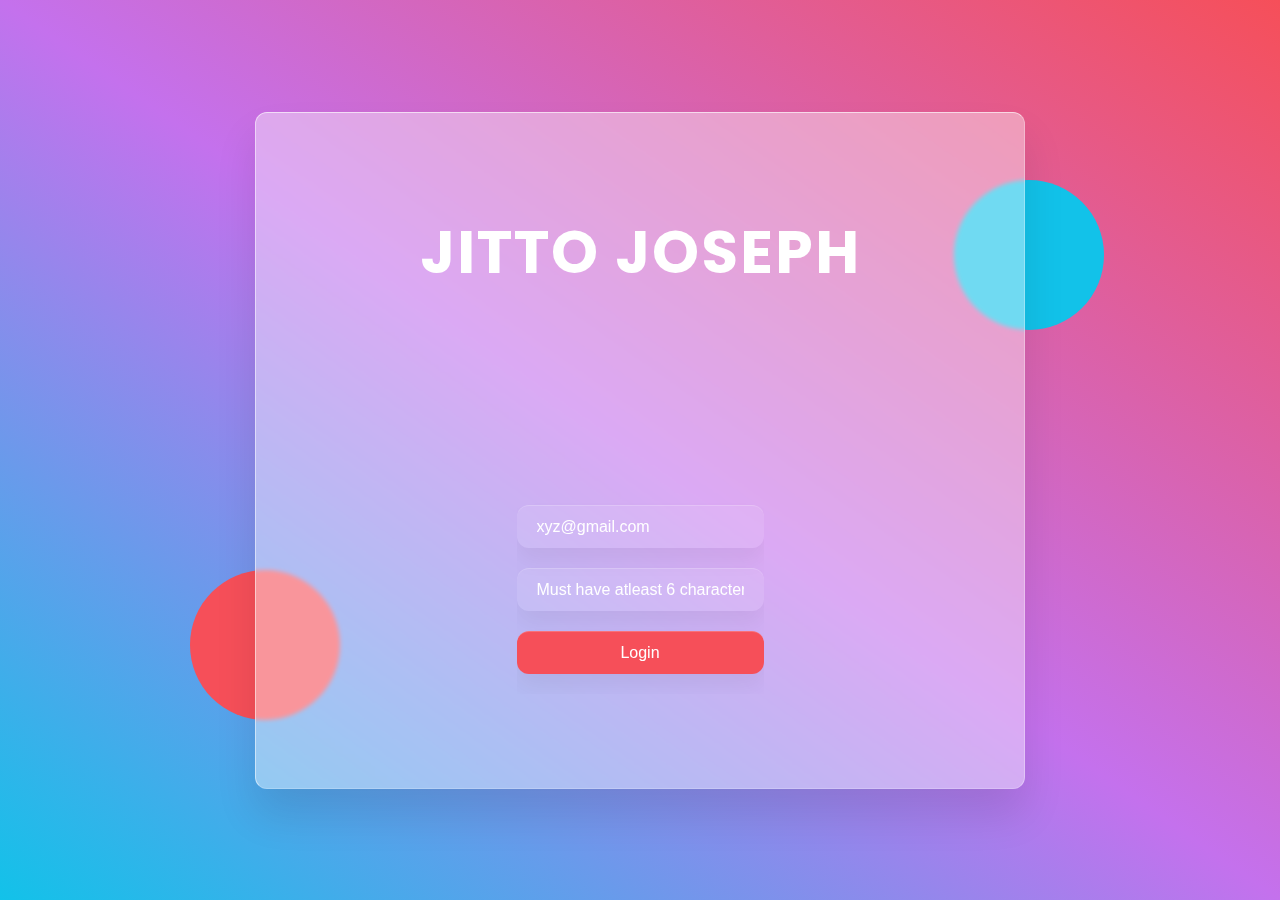
==== index.html @ 2bd5da07 "Update index.html" ====
<html>
	<head>
		<title>Landing page</title>
		<link rel="stylesheet" href="style1.css">
	</head>
	<body>
		<div class="background"></div>
		<main>
			<div class="circle circle1"></div>
			<div class="circle circle2"></div>
			<div class="glass">
				<h1>JITTO JOSEPH</h1>
				<form> 
				<input type="text" placeholder="xyz@gmail.com" />
				<input type="password" placeholder="Must have atleast 6 characters" />
				<button type="submit">Login</button>
				</div>
				</form>
			</div>
		</main>
	</body>
</html>
---- style1.css ----
@import url('https://fonts.googleapis.com/css2?family=Montserrat:wght@300&family=Poppins:wght@800&display=swap');

* {
	margin: 0;
	padding: 0;
	overflow: hidden;
}

.background {
	position: absolute;
	height: 100%;
	width: 100%;
	background: linear-gradient(to right top, #12c2e9, #c471ed, #f64f59);
	z-index: 2;
}

main {
	display: grid;
    place-items: center;
    height: 100%;
}

.glass {
	height: 75%;
	width: 60%;
	z-index: 4;
	background: rgba(255, 255, 255, 0.4);
	border-top: 1px solid rgba(255, 255, 255, 0.6);
	border-left: 1px solid rgba(255, 255, 255, 0.5);
	border-right: 1px solid rgba(255, 255, 255, 0.3);
	border-bottom: 1px solid rgba(255, 255, 255, 0.2);
	border-radius: 12px;
	box-shadow: 0 26px 42px rgba(0, 0, 0, 0.1);
	font-family: 'Montserrat', sans-serif;
	backdrop-filter: blur(2px);
	display: grid;
	place-items: center;
	color: white;
	font-size: 70px;
	
	
}

.circle {
	z-index: 3;
	position: absolute;
	height: 150px;
	width: 150px;
	background: black;
	border-radius: 50%;
	
}

.circle1 {
	background: #12c2e9;
	right: 176px;
	top: 180px;
	animation: circle1 10s ease-in-out alternate infinite;
}

@keyframes circle1 {
  100% {
    top: 60px;
  }
}

.circle2 {
	background: #f64f59;
	bottom: 180px;
	left: 190px;
	animation: circle2 10s ease-in-out alternate infinite;
}

@keyframes circle2 {
  100% {
    bottom: 60px;
  }
}

h1 {
	font-family: 'Poppins', sans-serif;
	font-size: 60px;
	color: white;
	letter-spacing: 2px;
	margin-top: 0;
}

input, button {
  font-size: 16px;
  display: block;
  box-sizing: border-box;
  width: 100%;
  margin: 20px auto;
  padding: 12px 20px;
  border: none;
  background: rgba(255, 255, 255, 0.1);
  border-radius: 12px;
  border-top: 1px solid rgba(255, 255, 255, 0.2);
  box-shadow: 0 13px 21px rgba(0, 0, 0, 0.05);
}

input:focus {
  outline: none;
}

input::placeholder {
  color: white;
}

button {
  cursor: pointer;
  background: #f64f59;
  color: white;
  transition: 0.5s;
}

button:hover {
  background: #12c2e9;
}

a {
  color: white;
  text-decoration: none;
  font-size: 16px;
}
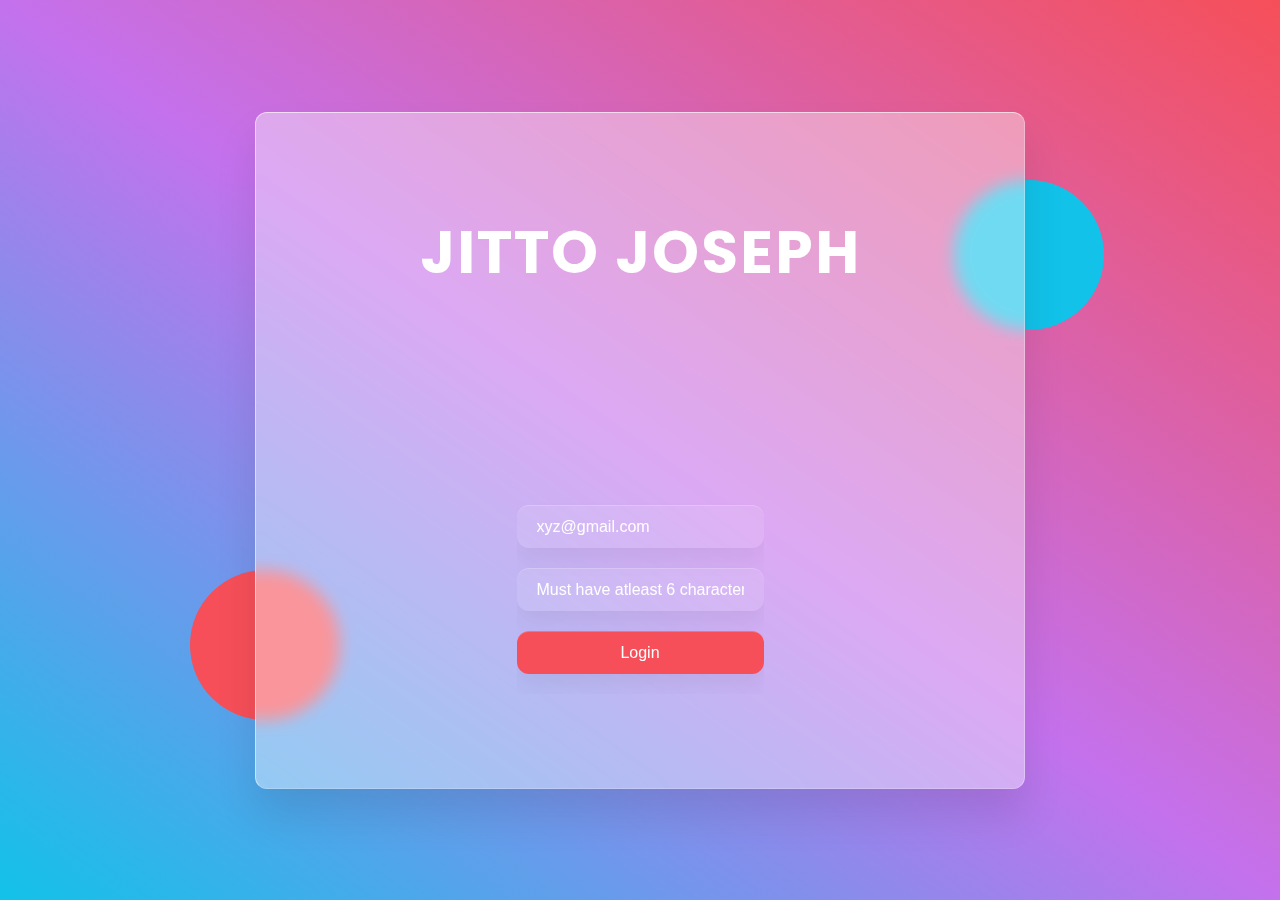
==== commit d2ec92f3: "Update index.html" ====
--- a/index.html
+++ b/index.html
@@ -1,7 +1,7 @@
 <html>
 	<head>
 		<title>Landing page</title>
-		<link rel="stylesheet" href="style1.css">
+		<link rel="stylesheet" href="style.css">
 	</head>
 	<body>
 		<div class="background"></div>
--- a/style.css
+++ b/style.css
@@ -0,0 +1,125 @@
+@import url('https://fonts.googleapis.com/css2?family=Montserrat:wght@300&family=Poppins:wght@800&display=swap');
+
+* {
+	margin: 0;
+	padding: 0;
+	overflow: hidden;
+}
+
+.background {
+	position: absolute;
+	height: 100%;
+	width: 100%;
+	background: linear-gradient(to right top, #12c2e9, #c471ed, #f64f59);
+	z-index: 2;
+}
+
+main {
+	display: grid;
+    place-items: center;
+    height: 100%;
+}
+
+.glass {
+	height: 75%;
+	width: 60%;
+	z-index: 4;
+	background: rgba(255, 255, 255, 0.4);
+	border-top: 1px solid rgba(255, 255, 255, 0.6);
+	border-left: 1px solid rgba(255, 255, 255, 0.5);
+	border-right: 1px solid rgba(255, 255, 255, 0.3);
+	border-bottom: 1px solid rgba(255, 255, 255, 0.2);
+	border-radius: 12px;
+	box-shadow: 0 26px 42px rgba(0, 0, 0, 0.1);
+	font-family: 'Montserrat', sans-serif;
+	backdrop-filter: blur(8px);
+	display: grid;
+	place-items: center;
+	color: white;
+	font-size: 70px;
+	
+	
+}
+
+.circle {
+	z-index: 3;
+	position: absolute;
+	height: 150px;
+	width: 150px;
+	background: black;
+	border-radius: 50%;
+	
+}
+
+.circle1 {
+	background: #12c2e9;
+	right: 176px;
+	top: 180px;
+	animation: circle1 10s ease-in-out alternate infinite;
+}
+
+@keyframes circle1 {
+  100% {
+    top: 60px;
+  }
+}
+
+.circle2 {
+	background: #f64f59;
+	bottom: 180px;
+	left: 190px;
+	animation: circle2 10s ease-in-out alternate infinite;
+}
+
+@keyframes circle2 {
+  100% {
+    bottom: 60px;
+  }
+}
+
+h1 {
+	font-family: 'Poppins', sans-serif;
+	font-size: 60px;
+	color: white;
+	letter-spacing: 2px;
+	margin-top: 0;
+}
+
+input, button {
+  font-size: 16px;
+  display: block;
+  box-sizing: border-box;
+  width: 100%;
+  margin: 20px auto;
+  padding: 12px 20px;
+  border: none;
+  background: rgba(255, 255, 255, 0.1);
+  border-radius: 12px;
+  border-top: 1px solid rgba(255, 255, 255, 0.2);
+  box-shadow: 0 13px 21px rgba(0, 0, 0, 0.05);
+}
+
+input:focus {
+  outline: none;
+}
+
+input::placeholder {
+  color: white;
+}
+
+button {
+  cursor: pointer;
+  background: #f64f59;
+  color: white;
+  transition: 0.5s;
+}
+
+button:hover {
+  background: #12c2e9;
+}
+
+a {
+  color: white;
+  text-decoration: none;
+  font-size: 16px;
+}
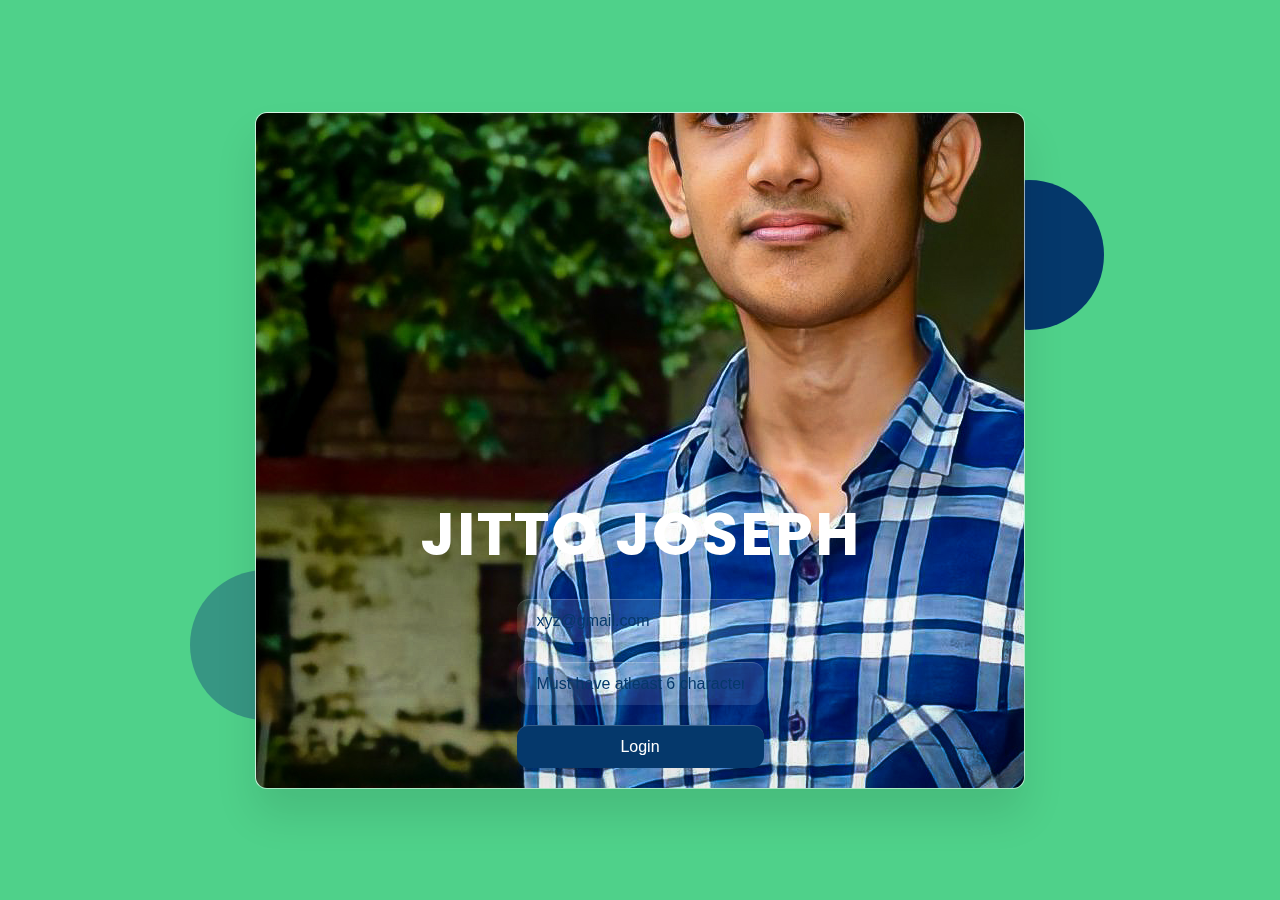
==== commit b95dfeab: "Update index.html" ====
--- a/index.html
+++ b/index.html
@@ -9,6 +9,7 @@
 			<div class="circle circle1"></div>
 			<div class="circle circle2"></div>
 			<div class="glass">
+				<img src="jittoJoseph.jpg">
 				<h1>JITTO JOSEPH</h1>
 				<form> 
 				<input type="text" placeholder="xyz@gmail.com" />
--- a/style.css
+++ b/style.css
@@ -4,20 +4,24 @@
 	margin: 0;
 	padding: 0;
 	overflow: hidden;
+
 }
 
 .background {
 	position: absolute;
 	height: 100%;
 	width: 100%;
-	background: linear-gradient(to right top, #12c2e9, #c471ed, #f64f59);
+	background-color: #4fd18a;
 	z-index: 2;
 }
-
+/*linear-gradient(to right top, #12c2e9, #c471ed, #f64f59);
+#12c2e9
+#f64f59
+*/
 main {
-	display: grid;
-    place-items: center;
-    height: 100%;
+   	display: grid;
+   	place-items: center;
+    	height: 100%;
 }
 
 .glass {
@@ -32,7 +36,7 @@
 	border-radius: 12px;
 	box-shadow: 0 26px 42px rgba(0, 0, 0, 0.1);
 	font-family: 'Montserrat', sans-serif;
-	backdrop-filter: blur(8px);
+	backdrop-filter: blur(5px);
 	display: grid;
 	place-items: center;
 	color: white;
@@ -46,13 +50,13 @@
 	position: absolute;
 	height: 150px;
 	width: 150px;
-	background: black;
+	background: white;
 	border-radius: 50%;
 	
 }
 
 .circle1 {
-	background: #12c2e9;
+	background: #05386B;
 	right: 176px;
 	top: 180px;
 	animation: circle1 10s ease-in-out alternate infinite;
@@ -65,7 +69,7 @@
 }
 
 .circle2 {
-	background: #f64f59;
+	background: #379683;
 	bottom: 180px;
 	left: 190px;
 	animation: circle2 10s ease-in-out alternate infinite;
@@ -80,9 +84,9 @@
 h1 {
 	font-family: 'Poppins', sans-serif;
 	font-size: 60px;
-	color: white;
 	letter-spacing: 2px;
 	margin-top: 0;
+	color: white;
 }
 
 input, button {
@@ -104,22 +108,21 @@
 }
 
 input::placeholder {
-  color: white;
+  color: #05386B;
 }
 
 button {
   cursor: pointer;
-  background: #f64f59;
+  background: #05386B;
+  transition: 0.5s;
   color: white;
-  transition: 0.5s;
 }
 
 button:hover {
-  background: #12c2e9;
+  background: #379683;
 }
 
 a {
-  color: white;
   text-decoration: none;
   font-size: 16px;
 }
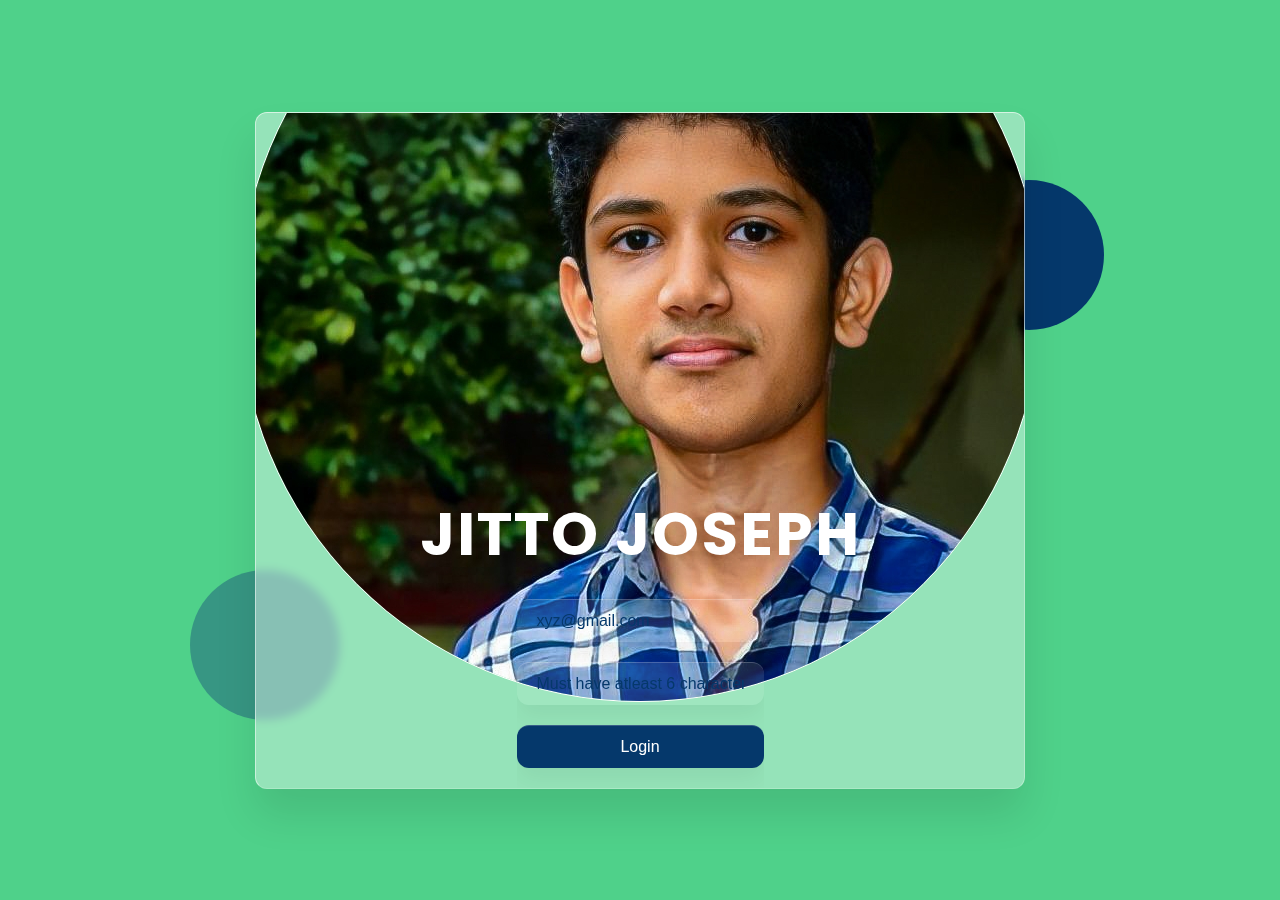
==== commit 383e1dee: "Update index.html" ====
--- a/index.html
+++ b/index.html
@@ -9,7 +9,7 @@
 			<div class="circle circle1"></div>
 			<div class="circle circle2"></div>
 			<div class="glass">
-				<img src="jittoJoseph.jpg">
+				<img src="JittoJoseph.jpg">
 				<h1>JITTO JOSEPH</h1>
 				<form> 
 				<input type="text" placeholder="xyz@gmail.com" />
--- a/style.css
+++ b/style.css
@@ -22,6 +22,10 @@
    	display: grid;
    	place-items: center;
     	height: 100%;
+}
+img {
+	border: 1px solid white;
+	border-radius: 50%;
 }
 
 .glass {
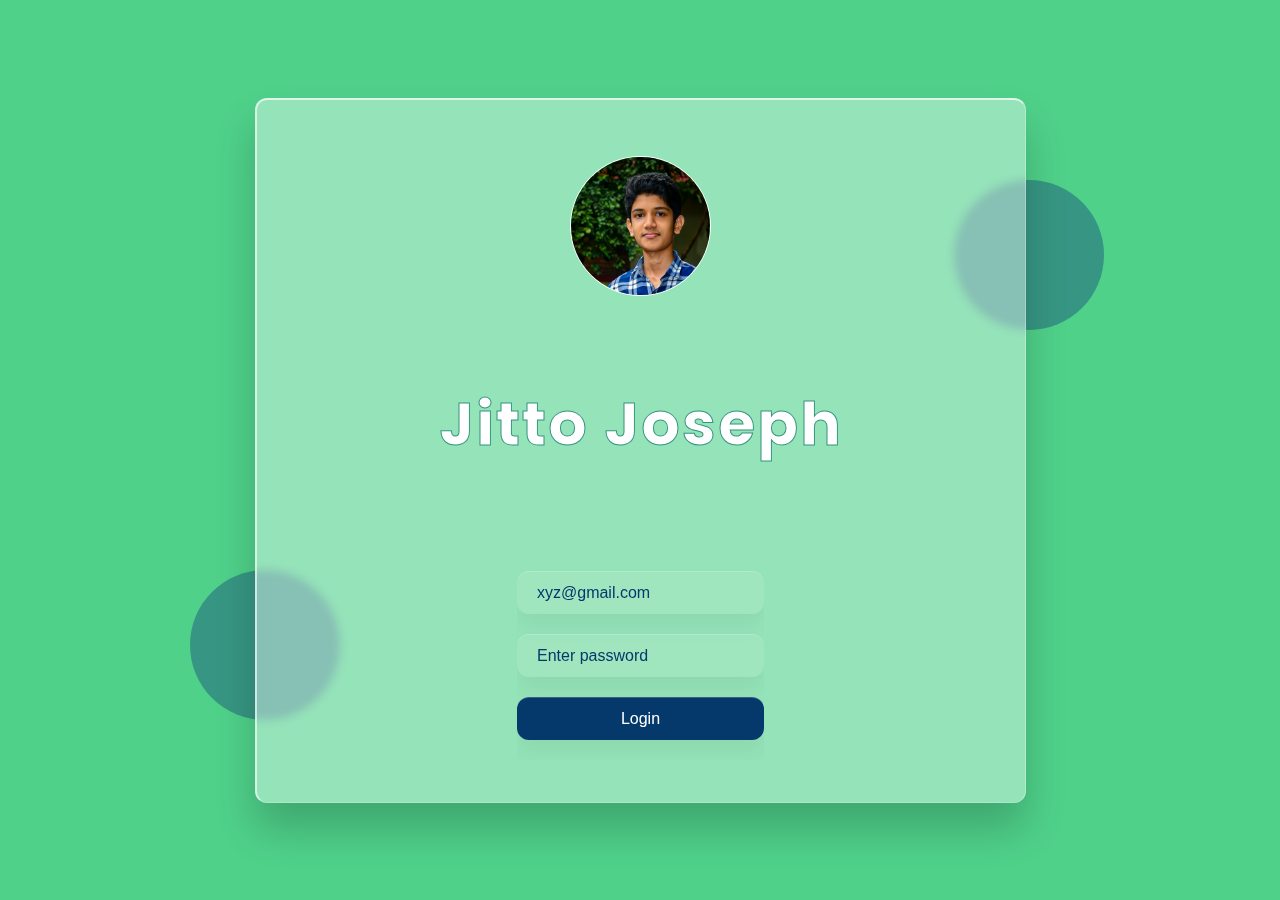
==== commit 6a534028: "Update index.html" ====
--- a/index.html
+++ b/index.html
@@ -10,10 +10,10 @@
 			<div class="circle circle2"></div>
 			<div class="glass">
 				<img src="JittoJoseph.jpg">
-				<h1>JITTO JOSEPH</h1>
+				<h1>Jitto Joseph</h1>
 				<form> 
 				<input type="text" placeholder="xyz@gmail.com" />
-				<input type="password" placeholder="Must have atleast 6 characters" />
+				<input type="password" placeholder="Enter password" />
 				<button type="submit">Login</button>
 				</div>
 				</form>
--- a/style.css
+++ b/style.css
@@ -21,24 +21,26 @@
 main {
    	display: grid;
    	place-items: center;
-    	height: 100%;
+    	min-height: 100%;
 }
 img {
 	border: 1px solid white;
 	border-radius: 50%;
+	max-width: 18%;
+	margin-top: 2%;
 }
 
 .glass {
-	height: 75%;
+	height: 78%;
 	width: 60%;
 	z-index: 4;
 	background: rgba(255, 255, 255, 0.4);
-	border-top: 1px solid rgba(255, 255, 255, 0.6);
-	border-left: 1px solid rgba(255, 255, 255, 0.5);
+	border-top: 2px solid rgba(255, 255, 255, 0.7);
+	border-left: 2px solid rgba(255, 255, 255, 0.6);
 	border-right: 1px solid rgba(255, 255, 255, 0.3);
 	border-bottom: 1px solid rgba(255, 255, 255, 0.2);
 	border-radius: 12px;
-	box-shadow: 0 26px 42px rgba(0, 0, 0, 0.1);
+	box-shadow: 0 26px 42px rgba(0, 0, 0, 0.2);
 	font-family: 'Montserrat', sans-serif;
 	backdrop-filter: blur(5px);
 	display: grid;
@@ -60,7 +62,7 @@
 }
 
 .circle1 {
-	background: #05386B;
+	background: #379683;
 	right: 176px;
 	top: 180px;
 	animation: circle1 10s ease-in-out alternate infinite;
@@ -91,6 +93,7 @@
 	letter-spacing: 2px;
 	margin-top: 0;
 	color: white;
+	-webkit-text-stroke: 1px #379683;
 }
 
 input, button {
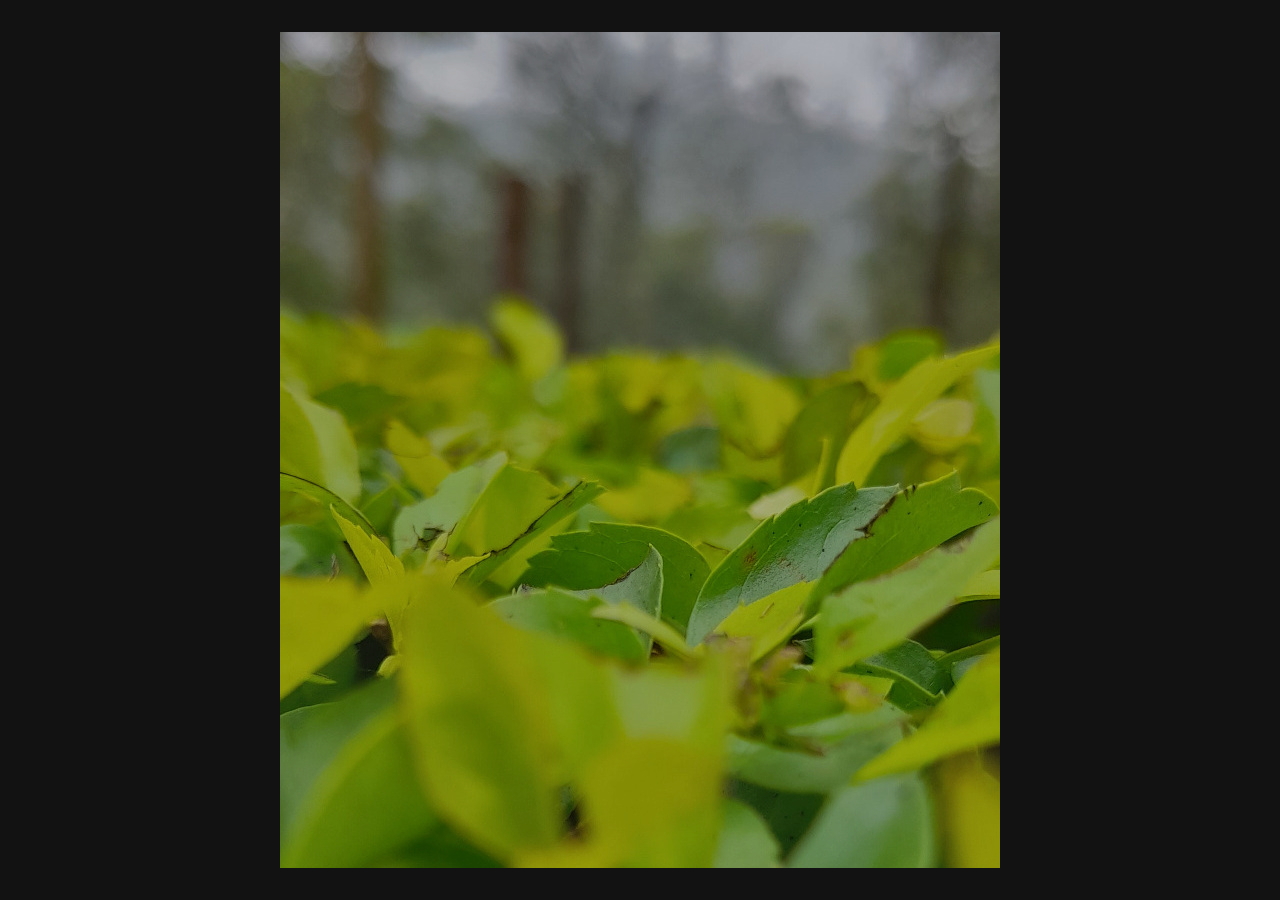
==== commit 421eb38b: "Add files via upload" ====
--- a/index.html
+++ b/index.html
@@ -1,23 +1,30 @@
+<!DOCTYPE html>
 <html>
-	<head>
-		<title>Landing page</title>
-		<link rel="stylesheet" href="style.css">
-	</head>
-	<body>
-		<div class="background"></div>
-		<main>
-			<div class="circle circle1"></div>
-			<div class="circle circle2"></div>
-			<div class="glass">
-				<img src="JittoJoseph.jpg">
-				<h1>Jitto Joseph</h1>
-				<form> 
-				<input type="text" placeholder="xyz@gmail.com" />
-				<input type="password" placeholder="Enter password" />
-				<button type="submit">Login</button>
-				</div>
-				</form>
-			</div>
-		</main>
-	</body>
+<head>
+	<meta name="viewport" content="width=device-width, initial-scale=1">
+	<title>Image Gallery</title>
+	<link rel="stylesheet" type="text/css" href="style.css">
+	<link rel="stylesheet" href="https://fonts.googleapis.com/css?family=Rubik">
+</head>
+<body>
+	<div class="container">
+		
+		<div class="gallery">
+			<div id="countdown"></div>
+            <img src="images/edited.jpeg" alt="Image 1" id="mainimage">
+			<img src="images/5.jpg" alt="Image 1">
+			<img src="images/2.jpg" alt="Imag">
+            <img src="images/4.jpg" alt="Image 1">
+			<img src="images/5.jpg" alt="Image 2">
+			<img src="images/6.jpg" alt="Image 3">
+            <img src="images/7.jpg" alt="Image 1">
+			<img src="images/8.jpg" alt="Image 2">
+			<img src="images/9.jpg" alt="Image 3">
+            <img src="images/10.jpg" alt="Image 3">
+            <img src="images/11.jpg" alt="Image 3">
+		</div>
+	</div>
+
+	<script src="script.js"></script>
+</body>
 </html>
--- a/style.css
+++ b/style.css
@@ -1,135 +1,46 @@
-@import url('https://fonts.googleapis.com/css2?family=Montserrat:wght@300&family=Poppins:wght@800&display=swap');
-
-* {
+html, body {
+	height: 100%;
 	margin: 0;
-	padding: 0;
-	overflow: hidden;
-
+	background-color: #121212;
+	color: #ffffff;
+	font-family: Arial, sans-serif;
 }
 
-.background {
-	position: absolute;
+.container {
+	display: flex;
+	flex-direction: column;
+	justify-content: center;
+	align-items: center;
 	height: 100%;
-	width: 100%;
-	background-color: #4fd18a;
-	z-index: 2;
-}
-/*linear-gradient(to right top, #12c2e9, #c471ed, #f64f59);
-#12c2e9
-#f64f59
-*/
-main {
-   	display: grid;
-   	place-items: center;
-    	min-height: 100%;
-}
-img {
-	border: 1px solid white;
-	border-radius: 50%;
-	max-width: 18%;
-	margin-top: 2%;
+	padding: 1rem;
+	box-sizing: border-box;
 }
 
-.glass {
-	height: 78%;
-	width: 60%;
-	z-index: 4;
-	background: rgba(255, 255, 255, 0.4);
-	border-top: 2px solid rgba(255, 255, 255, 0.7);
-	border-left: 2px solid rgba(255, 255, 255, 0.6);
-	border-right: 1px solid rgba(255, 255, 255, 0.3);
-	border-bottom: 1px solid rgba(255, 255, 255, 0.2);
-	border-radius: 12px;
-	box-shadow: 0 26px 42px rgba(0, 0, 0, 0.2);
-	font-family: 'Montserrat', sans-serif;
-	backdrop-filter: blur(5px);
-	display: grid;
-	place-items: center;
-	color: white;
-	font-size: 70px;
-	
-	
+.gallery {
+	display: flex;
+	flex-direction: column;
+	align-items: center;
+	position: relative;
+	overflow-y: auto; /* make the container scrollable vertically */
+	max-height: calc(100% - 2rem); /* set the max height to the viewport height minus some padding */
 }
 
-.circle {
-	z-index: 3;
-	position: absolute;
-	height: 150px;
-	width: 150px;
-	background: white;
-	border-radius: 50%;
-	
+.gallery img {
+	max-width: 100%;
+	height: auto;
+	margin-bottom: 1rem;
 }
 
-.circle1 {
-	background: #379683;
-	right: 176px;
-	top: 180px;
-	animation: circle1 10s ease-in-out alternate infinite;
+#countdown {
+	font-family: Rubik;
+	font-size: 3rem;
+	text-align: center;
+	position: absolute;
+	width: 100%;
+	top: 30%;
+	z-index: 3;
 }
 
-@keyframes circle1 {
-  100% {
-    top: 60px;
-  }
-}
-
-.circle2 {
-	background: #379683;
-	bottom: 180px;
-	left: 190px;
-	animation: circle2 10s ease-in-out alternate infinite;
-}
-
-@keyframes circle2 {
-  100% {
-    bottom: 60px;
-  }
-}
-
-h1 {
-	font-family: 'Poppins', sans-serif;
-	font-size: 60px;
-	letter-spacing: 2px;
-	margin-top: 0;
-	color: white;
-	-webkit-text-stroke: 1px #379683;
-}
-
-input, button {
-  font-size: 16px;
-  display: block;
-  box-sizing: border-box;
-  width: 100%;
-  margin: 20px auto;
-  padding: 12px 20px;
-  border: none;
-  background: rgba(255, 255, 255, 0.1);
-  border-radius: 12px;
-  border-top: 1px solid rgba(255, 255, 255, 0.2);
-  box-shadow: 0 13px 21px rgba(0, 0, 0, 0.05);
-}
-
-input:focus {
-  outline: none;
-}
-
-input::placeholder {
-  color: #05386B;
-}
-
-button {
-  cursor: pointer;
-  background: #05386B;
-  transition: 0.5s;
-  color: white;
-}
-
-button:hover {
-  background: #379683;
-}
-
-a {
-  text-decoration: none;
-  font-size: 16px;
-}
+#mainimage {
+	filter: brightness(75%)
+}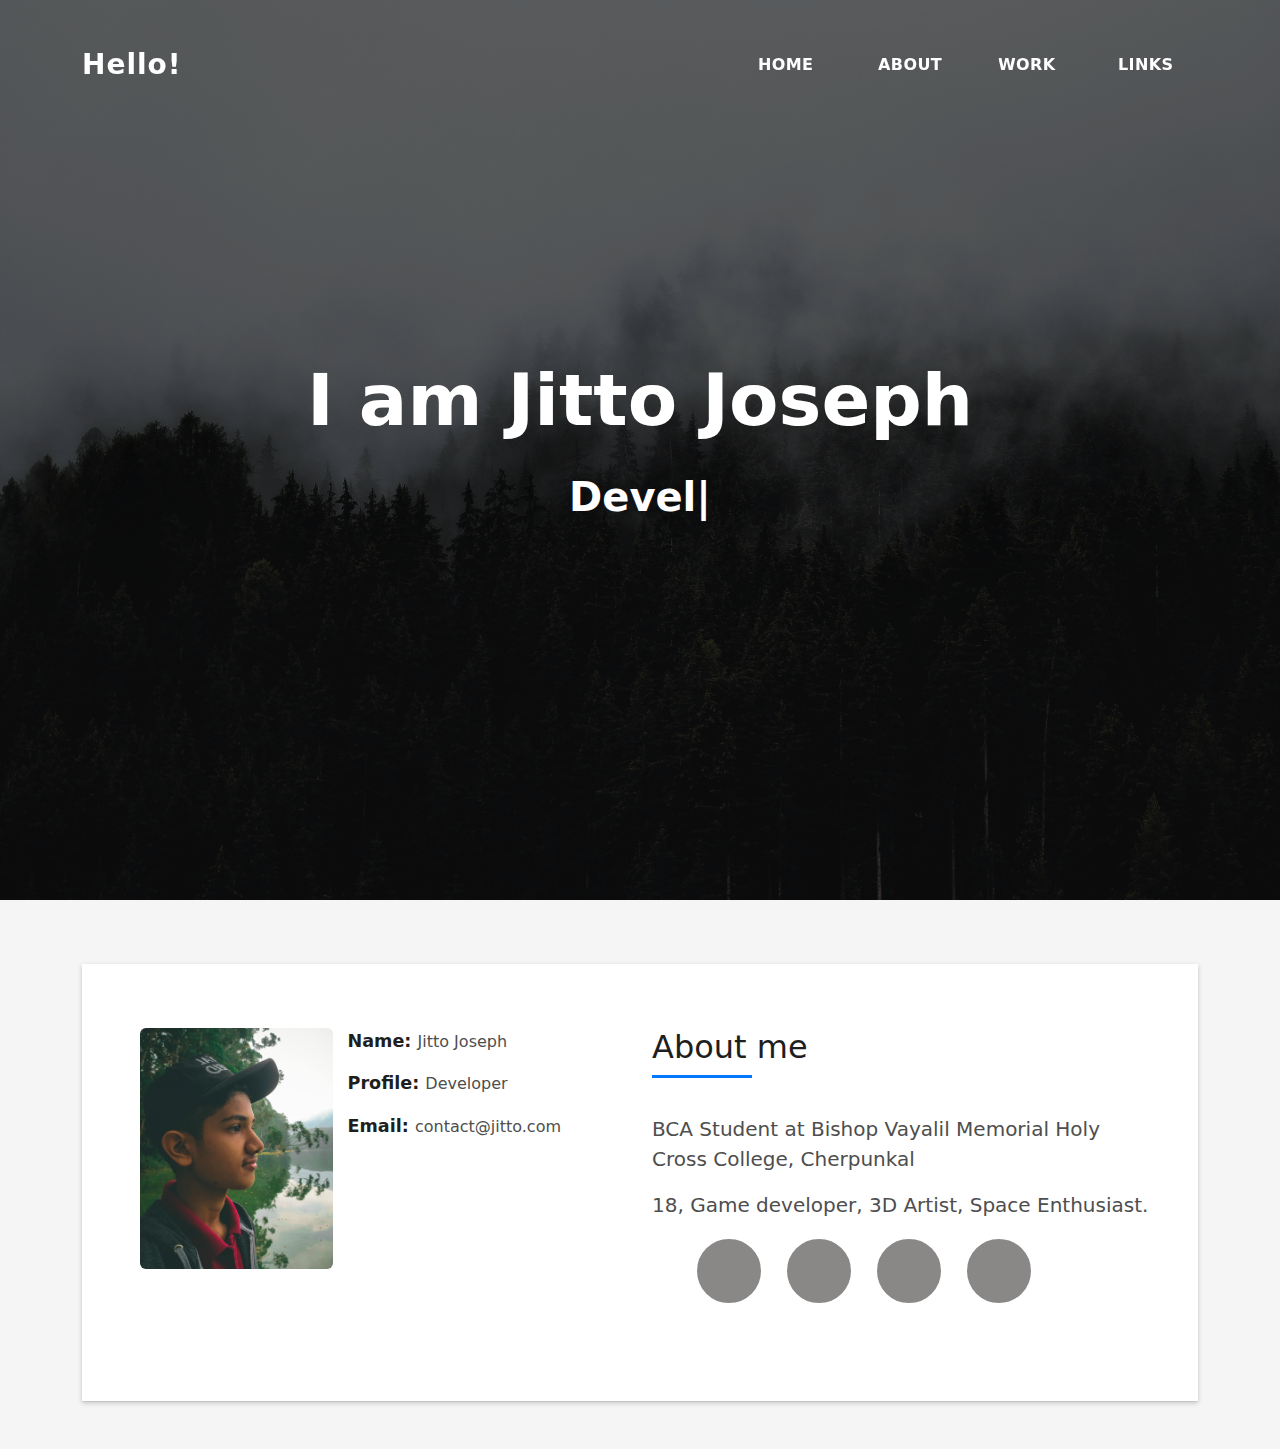
==== commit 4d65f952: "New look" ====
--- a/index.html
+++ b/index.html
@@ -1,30 +1,128 @@
-<!DOCTYPE html>
-<html>
-<head>
-	<meta name="viewport" content="width=device-width, initial-scale=1">
-	<title>Image Gallery</title>
-	<link rel="stylesheet" type="text/css" href="style.css">
-	<link rel="stylesheet" href="https://fonts.googleapis.com/css?family=Rubik">
-</head>
-<body>
-	<div class="container">
-		
-		<div class="gallery">
-			<div id="countdown"></div>
-            <img src="images/edited.jpeg" alt="Image 1" id="mainimage">
-			<img src="images/5.jpg" alt="Image 1">
-			<img src="images/2.jpg" alt="Imag">
-            <img src="images/4.jpg" alt="Image 1">
-			<img src="images/5.jpg" alt="Image 2">
-			<img src="images/6.jpg" alt="Image 3">
-            <img src="images/7.jpg" alt="Image 1">
-			<img src="images/8.jpg" alt="Image 2">
-			<img src="images/9.jpg" alt="Image 3">
-            <img src="images/10.jpg" alt="Image 3">
-            <img src="images/11.jpg" alt="Image 3">
-		</div>
-	</div>
-
-	<script src="script.js"></script>
-</body>
-</html>
+<!DOCTYPE html>
+<html lang="en">
+
+<head>
+  <meta charset="utf-8">
+  <meta content="width=device-width, initial-scale=1.0" name="viewport">
+
+  <title>Jitto Joseph</title>
+
+  <link href="assets/vendor/bootstrap/css/bootstrap.min.css" rel="stylesheet">
+
+  <link href="assets/css/style.css" rel="stylesheet">
+  <link rel="stylesheet" href="https://use.fontawesome.com/releases/v5.6.3/css/all.css"
+    integrity="sha384-UHRtZLI+pbxtHCWp1t77Bi1L4ZtiqrqD80Kn4Z8NTSRyMA2Fd33n5dQ8lWUE00s/" crossorigin="anonymous">
+
+</head>
+
+<body>
+
+  <header id="header" class="fixed-top">
+    <div class="container d-flex align-items-center justify-content-between">
+
+      <h1 class="logo"><a href="index.html">Hello!</a></h1>
+      <!-- <a href="index.html" class="logo"><img src="assets/img/logo.png" alt="" class="img-fluid"></a>-->
+
+      <nav id="navbar" class="navbar">
+        <ul>
+          <li><a class="nav-link scrollto active" href="#hero">Home</a></li>
+          <li><a class="nav-link scrollto" href="#about">About</a></li>
+
+          <li><a class="nav-link scrollto " href="#work">Work</a></li>
+          <li><a class="nav-link scrollto" href="#contact">Links</a></li>
+        </ul>
+        <i class="bi bi-list mobile-nav-toggle"></i>
+      </nav>
+
+    </div>
+  </header>
+
+  <!-- ======= Hero Section ======= -->
+  <div id="hero" class="hero route bg-image" style="background-image: url(assets/img/hero-bg1.jpg)">
+    <div class="overlay-itro"></div>
+    <div class="hero-content display-table">
+      <div class="table-cell">
+        <div class="container">
+          <!--<p class="display-6 color-d">Hello, world!</p>-->
+          <h1 class="hero-title mb-4">I am Jitto Joseph</h1>
+          <p class="hero-subtitle"><span class="typed" data-typed-items="Developer, Game Maker, 3D Artist"></span></p>
+        </div>
+      </div>
+    </div>
+  </div>
+
+
+  <main id="main">
+
+    <!-- ======= About Section ======= -->
+    <section id="about" class="about-mf sect-pt4 route">
+      <div class="container">
+        <div class="row">
+          <div class="col-sm-12">
+            <div class="box-shadow-full">
+              <div class="row">
+                <div class="col-md-6">
+                  <div class="row">
+                    <div class="col-sm-6 col-md-5">
+                      <div class="about-img">
+                        <img src="assets/img/profile-pic1.jpg" class="img-fluid rounded b-shadow-a" alt="">
+                      </div>
+                    </div>
+                    <div class="col-sm-6 col-md-7">
+                      <div class="about-info">
+                        <p><span class="title-s">Name: </span> <span>Jitto Joseph</span></p>
+                        <p><span class="title-s">Profile: </span> <span>Developer</span></p>
+                        <p><span class="title-s">Email: </span> <span>contact@jitto.com</span></p>
+                      </div>
+                    </div>
+                  </div>
+                </div>
+                <div class="col-md-6">
+                  <div class="about-me pt-4 pt-md-0">
+                    <div class="title-box-2">
+                      <h5 class="title-left">
+                        About me
+                      </h5>
+                    </div>
+                    <p class="lead">
+                      BCA Student at Bishop Vayalil Memorial Holy Cross College, Cherpunkal<br>
+                    </p>
+                    <p class="lead">
+                      18, Game developer, 3D Artist, Space Enthusiast.
+
+                    <ul>
+                      <li>
+                        <a href="https://www.instagram.com/jitto_joseph1/">
+                          <i class="fab fa-instagram icon"></i> </a>
+                      </li>
+                      <li>
+                        <a href="https://twitter.com/JittoJoseph17">
+                          <i class="fab fa-twitter icon"></i></a>
+                      </li>
+                      <li>
+                        <a href="https://github.com/JittoJoseph">
+                          <i class="fab fa-github icon"></i></a>
+                      </li>
+                      <li>
+                        <a href="https://www.linkedin.com/in/jittojoseph17/">
+                          <i class="fab fa-linkedin-in icon"></i></a>
+                      </li>
+                    </ul>
+
+                    </p>
+                  </div>
+                </div>
+              </div>
+            </div>
+          </div>
+        </div>
+      </div>
+    </section><!-- End About Section -->
+
+    <script src="assets/vendor/typed.js/typed.umd.js"></script>
+
+    <script src="assets/js/main.js"></script>
+
+</body>
+
+</html>--- a/assets/css/style.css
+++ b/assets/css/style.css
@@ -0,0 +1,912 @@
+body {
+  background-color: #f5f5f5;
+  color: #4e4e4e;
+}
+
+
+
+
+
+ul {
+  display: flex;
+
+  top: 50%;
+  left: 50%;
+
+}
+
+ul li {
+  list-style: none;
+}
+
+ul li a {
+  width: 70px;
+  height: 70px;
+  background-color: #8a8787;
+  text-align: center;
+  line-height: 80px;
+  font-size: 35px;
+  margin: 0 10px;
+  display: block;
+  border-radius: 50%;
+  position: relative;
+  overflow: hidden;
+  border: 3px solid #fff;
+  z-index: 1;
+}
+
+ul li a .icon {
+  position: relative;
+  color: #262626;
+  transition: .5s;
+  z-index: 3;
+}
+
+ul li a:hover .icon {
+  color: #fff;
+  transform: rotateY(360deg);
+}
+
+ul li a:before {
+  content: "";
+  position: absolute;
+  top: 100%;
+  left: 0;
+  width: 100%;
+  height: 100%;
+  background: #f00;
+  transition: .5s;
+  z-index: 2;
+}
+
+ul li a:hover:before {
+  top: 0;
+}
+
+ul li:nth-child(1) a:before{
+  background: #3b5999;
+}
+
+ul li:nth-child(2) a:before{
+  background: #55acee;
+}
+
+ul li:nth-child(3) a:before {
+  background: #0077b5;
+}
+
+ul li:nth-child(4) a:before {
+  background: #dd4b39;
+}
+
+
+
+
+
+
+
+
+h1,
+h2,
+h3,
+h4,
+h5,
+h6 {
+  color: #1e1e1e;
+}
+
+a {
+  color: #1e1e1e;
+  text-decoration: none;
+  transition: all 0.5s ease-in-out;
+}
+
+a:hover {
+  color: #0078ff;
+  text-decoration: none;
+  transition: all 0.5s ease-in-out;
+}
+
+.p-r {
+  position: relative;
+}
+
+.color-a {
+  text-decoration: none;
+  color: #0078ff;
+}
+
+.color-d {
+  color: #f5f5f5;
+}
+
+.color-text-a {
+  text-decoration: none;
+  color: #4e4e4e;
+}
+
+.box-shadow,
+.card-blog,
+.work-box,
+.service-box,
+.paralax-mf {
+  box-shadow: 0 13px 8px -10px rgba(0, 0, 0, 0.1);
+}
+
+.box-shadow-a,
+.button:hover {
+  text-decoration: none;
+  box-shadow: 0 0 0 4px #cde1f8;
+}
+
+.display-5 {
+  font-size: 2.5rem;
+  font-weight: 300;
+  line-height: 1.1;
+}
+
+.display-6 {
+  font-size: 2rem;
+  font-weight: 300;
+  line-height: 1.1;
+}
+
+.avatar {
+  width: 32px;
+  height: 32px;
+  margin-right: 4px;
+  overflow: hidden;
+}
+
+.bg-image {
+  background-repeat: no-repeat;
+  background-attachment: fixed;
+  background-size: cover;
+  background-position: center center;
+}
+
+@media (max-width: 1024px) {
+  .bg-image {
+    background-attachment: scroll;
+  }
+}
+
+.overlay-mf {
+  background-color: #0078ff;
+}
+
+.overlay-mf {
+  position: absolute;
+  top: 0;
+  left: 0px;
+  padding: 0;
+  height: 100%;
+  width: 100%;
+  opacity: 0.7;
+}
+
+.paralax-mf {
+  position: relative;
+  padding: 8rem 0;
+}
+
+.display-table {
+  width: 100%;
+  height: 100%;
+  display: table;
+}
+
+.table-cell {
+  display: table-cell;
+  vertical-align: middle;
+}
+
+/*--/ Sections /--*/
+.sect-4 {
+  padding: 4rem 0;
+}
+
+.sect-pt4 {
+  padding-top: 4rem;
+}
+
+.sect-mt4 {
+  margin-top: 4rem;
+}
+
+/*--/ Title s /--*/
+.title-s {
+  font-weight: 600;
+  color: #1e1e1e;
+  font-size: 1.1rem;
+}
+
+/*--/ Title A /--*/
+.title-box {
+  margin-bottom: 4rem;
+}
+
+.title-a {
+  text-decoration: none;
+  font-size: 3rem;
+  font-weight: bold;
+  text-transform: uppercase;
+}
+
+.subtitle-a {
+  text-decoration: none;
+  color: #4e4e4e;
+}
+
+.line-mf {
+  width: 40px;
+  height: 5px;
+  background-color: #0078ff;
+  margin: 0 auto;
+}
+
+/*--/ Title Left /--*/
+.title-box-2 {
+  margin-bottom: 3rem;
+}
+
+.title-left {
+  font-size: 2rem;
+  position: relative;
+}
+
+.title-left:before {
+  content: "";
+  position: absolute;
+  height: 3px;
+  background-color: #0078ff;
+  width: 100px;
+  bottom: -12px;
+}
+
+/*------/ Box /------*/
+.box-pl2 {
+  padding-left: 2rem;
+}
+
+.box-shadow-full {
+  padding: 3rem 1.25rem;
+  position: relative;
+  background-color: #fff;
+  margin-bottom: 3rem;
+  z-index: 2;
+  box-shadow: 0 1px 1px 0 rgba(0, 0, 0, 0.06), 0 2px 5px 0 rgba(0, 0, 0, 0.2);
+}
+
+@media (min-width: 768px) {
+  .box-shadow-full {
+    padding: 3rem;
+  }
+}
+
+/*------/ Socials /------*/
+.socials {
+  padding: 1.5rem 0;
+}
+
+.socials ul li {
+  display: inline-block;
+}
+
+.socials .ico-circle {
+  height: 40px;
+  width: 40px;
+  font-size: 1.2rem;
+  border-radius: 50%;
+  line-height: 1.6;
+  margin: 0 15px 0 0;
+  box-shadow: 0 0 0 3px #0078ff;
+  transition: all 500ms ease;
+}
+
+.socials .ico-circle:hover {
+  background-color: #0078ff;
+  color: #fff;
+  box-shadow: 0 0 0 3px #cde1f8;
+  transition: all 500ms ease;
+}
+
+/*------/ Ul resect /------*/
+.ul-resect,
+.widget-tags ul,
+.widget-sidebar .list-sidebar,
+.box-comments .list-comments,
+.blog-wrapper .post-meta ul,
+.list-ico,
+.socials ul {
+  list-style: none;
+  padding-left: 0;
+  margin-bottom: 0;
+}
+
+.list-ico {
+  line-height: 2;
+}
+
+.list-ico span {
+  color: #0078ff;
+  margin-right: 10px;
+}
+
+/*------/ Ico Circle /------*/
+.ico-circle {
+  height: 100px;
+  width: 100px;
+  font-size: 2rem;
+  border-radius: 50%;
+  line-height: 1.55;
+  margin: 0 auto;
+  text-align: center;
+  box-shadow: 0 0 0 10px #0078ff;
+  display: block;
+}
+
+/*------/ Owl Carousel /------*/
+.owl-theme .owl-dots {
+  text-align: center;
+  margin-top: 18px;
+}
+
+.owl-theme .owl-dots .owl-dot {
+  display: inline-block;
+}
+
+.owl-theme .owl-dots .owl-dot span {
+  width: 18px;
+  height: 7px;
+  margin: 5px 5px;
+  background: #cde1f8;
+  border: 0px solid #cde1f8;
+  display: block;
+  transition: all 0.6s ease-in-out;
+  cursor: pointer;
+}
+
+.owl-theme .owl-dots .owl-dot:hover span {
+  background-color: #cde1f8;
+}
+
+.owl-theme .owl-dots .owl-dot.active span {
+  background-color: #1B1B1B;
+  width: 25px;
+}
+
+/*--/ Scrolltop s /--*/
+.scrolltop-mf {
+  position: relative;
+  display: none;
+}
+
+.scrolltop-mf span {
+  z-index: 999;
+  position: fixed;
+  width: 42px;
+  height: 42px;
+  background-color: #0078ff;
+  opacity: 0.7;
+  font-size: 1.6rem;
+  line-height: 1.;
+  text-align: center;
+  color: #fff;
+  top: auto;
+  left: auto;
+  right: 30px;
+  bottom: 50px;
+  cursor: pointer;
+  border-radius: 50%;
+}
+
+/*--------------------------------------------------------------
+# Back to top button
+--------------------------------------------------------------*/
+.back-to-top {
+  position: fixed;
+  visibility: hidden;
+  opacity: 0;
+  right: 15px;
+  bottom: 15px;
+  z-index: 996;
+  background: #0078ff;
+  width: 40px;
+  height: 40px;
+  border-radius: 50px;
+  transition: all 0.4s;
+}
+
+.back-to-top i {
+  font-size: 28px;
+  color: #fff;
+  line-height: 0;
+}
+
+.back-to-top:hover {
+  background: #298eff;
+  color: #fff;
+}
+
+.back-to-top.active {
+  visibility: visible;
+  opacity: 1;
+}
+
+/*------/ Prelaoder /------*/
+#preloader {
+  position: fixed;
+  top: 0;
+  left: 0;
+  right: 0;
+  bottom: 0;
+  z-index: 9999;
+  overflow: hidden;
+  background: #fff;
+}
+
+#preloader:before {
+  content: "";
+  position: fixed;
+  top: calc(50% - 30px);
+  left: calc(50% - 30px);
+  border: 6px solid #f2f2f2;
+  border-top: 6px solid #0078ff;
+  border-radius: 50%;
+  width: 60px;
+  height: 60px;
+  animation: animate-preloader 1s linear infinite;
+}
+
+@keyframes animate-preloader {
+  0% {
+    transform: rotate(0deg);
+  }
+
+  100% {
+    transform: rotate(360deg);
+  }
+}
+
+/*------/ Button /------*/
+.button {
+  display: inline-block;
+  padding: 0.3rem 0.6rem;
+  text-align: center;
+  vertical-align: middle;
+  -webkit-user-select: none;
+  -moz-user-select: none;
+  user-select: none;
+  font-size: 1rem;
+  border-radius: 0.3rem;
+  border: 1px solid transparent;
+  transition: all 500ms ease;
+  cursor: pointer;
+}
+
+.button:focus {
+  outline: 0;
+}
+
+.button:hover {
+  background-color: #0062d3;
+  color: #fff;
+  transition: all 500ms ease;
+}
+
+.button-a {
+  text-decoration: none;
+  background-color: #0078ff;
+  color: #fff;
+  border-color: #cde1f8;
+}
+
+.button-big {
+  padding: 0.9rem 2.3rem;
+  font-size: 1.2rem;
+}
+
+.button-rouded {
+  border-radius: 5rem;
+}
+
+.btn-lg {
+  padding: 0.5rem 1rem;
+  font-size: 1.25rem;
+  line-height: 1.5;
+  border-radius: 0.3rem;
+}
+
+/*--------------------------------------------------------------
+# Header
+--------------------------------------------------------------*/
+#header {
+  transition: all 0.5s;
+  z-index: 997;
+  padding: 20px 0;
+}
+
+#header .logo {
+  font-size: 28px;
+  margin: 0;
+  padding: 0;
+  font-weight: 600;
+  letter-spacing: 1px;
+}
+
+#header .logo a {
+  color: #fff;
+}
+
+#header .logo img {
+  max-height: 40px;
+}
+
+#header.header-scrolled {
+  background: rgba(0, 0, 0, 0.9);
+  padding: 12px 0;
+}
+
+
+.navbar {
+  padding: 0;
+}
+
+.navbar ul {
+  margin: 0;
+  padding: 0;
+  display: flex;
+  list-style: none;
+  align-items: center;
+}
+
+.navbar li {
+  position: relative;
+}
+
+.navbar>ul>li {
+  white-space: nowrap;
+  padding: 10px 0 10px 30px;
+}
+
+.navbar a,
+.navbar a:focus {
+  display: flex;
+  align-items: center;
+  justify-content: space-between;
+  color: #fff;
+  font-size: 16px;
+  font-weight: 600;
+  padding: 0;
+  white-space: nowrap;
+  transition: 0.3s;
+  letter-spacing: 0.4px;
+  position: relative;
+  text-transform: uppercase;
+}
+
+.navbar a i,
+.navbar a:focus i {
+  font-size: 12px;
+  line-height: 0;
+  margin-left: 5px;
+}
+
+.navbar>ul>li>a:before {
+  content: "";
+  position: absolute;
+  width: 100%;
+  height: 2px;
+  bottom: -6px;
+  left: 0;
+  width: 0;
+  background-color: #fff;
+  visibility: hidden;
+  transition: all 0.3s ease-in-out 0s;
+}
+
+.navbar a:hover:before,
+.navbar li:hover>a:before,
+.navbar .active:before {
+  visibility: visible;
+  width: 80%;
+}
+
+.navbar a:hover,
+.navbar .active,
+.navbar .active:focus,
+.navbar li:hover>a {
+  color: #fff;
+}
+
+.navbar .dropdown ul {
+  display: block;
+  position: absolute;
+  left: 30px;
+  top: calc(100% + 30px);
+  margin: 0;
+  padding: 10px 0;
+  z-index: 99;
+  opacity: 0;
+  visibility: hidden;
+  background: #fff;
+  box-shadow: 0px 0px 30px rgba(127, 137, 161, 0.25);
+  transition: 0.3s;
+}
+
+.navbar .dropdown ul li {
+  min-width: 200px;
+}
+
+.navbar .dropdown ul a {
+  padding: 10px 20px;
+  font-size: 14px;
+  text-transform: none;
+  color: #4e4e4e;
+}
+
+.navbar .dropdown ul a i {
+  font-size: 12px;
+}
+
+.navbar .dropdown ul a:hover,
+.navbar .dropdown ul .active:hover,
+.navbar .dropdown ul li:hover>a {
+  color: #0078ff;
+}
+
+.navbar .dropdown:hover>ul {
+  opacity: 1;
+  top: 100%;
+  visibility: visible;
+}
+
+.navbar .dropdown .dropdown ul {
+  top: 0;
+  left: calc(100% - 30px);
+  visibility: hidden;
+}
+
+.navbar .dropdown .dropdown:hover>ul {
+  opacity: 1;
+  top: 0;
+  left: 100%;
+  visibility: visible;
+}
+
+@media (max-width: 1366px) {
+  .navbar .dropdown .dropdown ul {
+    left: -90%;
+  }
+
+  .navbar .dropdown .dropdown:hover>ul {
+    left: -100%;
+  }
+}
+
+/**
+* Mobile Navigation 
+*/
+.mobile-nav-toggle {
+  color: #fff;
+  font-size: 28px;
+  cursor: pointer;
+  display: none;
+  line-height: 0;
+  transition: 0.5s;
+}
+
+@media (max-width: 991px) {
+  .mobile-nav-toggle {
+    display: block;
+  }
+
+  .navbar ul {
+    display: none;
+  }
+}
+
+.navbar-mobile {
+  position: fixed;
+  overflow: hidden;
+  top: 0;
+  right: 0;
+  left: 0;
+  bottom: 0;
+  background: rgba(78, 78, 78, 0.9);
+  transition: 0.3s;
+  z-index: 999;
+}
+
+.navbar-mobile .mobile-nav-toggle {
+  position: absolute;
+  top: 15px;
+  right: 15px;
+}
+
+.navbar-mobile ul {
+  display: block;
+  position: absolute;
+  top: 55px;
+  right: 15px;
+  bottom: 15px;
+  left: 15px;
+  padding: 10px 0;
+  background-color: #fff;
+  overflow-y: auto;
+  transition: 0.3s;
+}
+
+.navbar-mobile>ul>li {
+  padding: 0;
+}
+
+.navbar-mobile a:hover:before,
+.navbar-mobile li:hover>a:before,
+.navbar-mobile .active:before {
+  visibility: hidden;
+}
+
+.navbar-mobile a,
+.navbar-mobile a:focus {
+  padding: 10px 20px;
+  font-size: 15px;
+  color: #4e4e4e;
+}
+
+.navbar-mobile a:hover,
+.navbar-mobile .active,
+.navbar-mobile li:hover>a {
+  color: #0078ff;
+}
+
+.navbar-mobile .getstarted,
+.navbar-mobile .getstarted:focus {
+  margin: 15px;
+}
+
+.navbar-mobile .dropdown ul {
+  position: static;
+  display: none;
+  margin: 10px 20px;
+  padding: 10px 0;
+  z-index: 99;
+  opacity: 1;
+  visibility: visible;
+  background: #fff;
+  box-shadow: 0px 0px 30px rgba(127, 137, 161, 0.25);
+}
+
+.navbar-mobile .dropdown ul li {
+  min-width: 200px;
+}
+
+.navbar-mobile .dropdown ul a {
+  padding: 10px 20px;
+}
+
+.navbar-mobile .dropdown ul a i {
+  font-size: 12px;
+}
+
+.navbar-mobile .dropdown ul a:hover,
+.navbar-mobile .dropdown ul .active:hover,
+.navbar-mobile .dropdown ul li:hover>a {
+  color: #0078ff;
+}
+
+.navbar-mobile .dropdown>.dropdown-active {
+  display: block;
+}
+
+/*--------------------------------------------------------------
+# Hero Section
+--------------------------------------------------------------*/
+.hero {
+  height: 100vh;
+  position: relative;
+  color: #fff;
+}
+
+.hero .hero-content {
+  text-align: center;
+  position: absolute;
+}
+
+.hero .overlay-itro {
+  background-color: rgba(0, 0, 0, 0.6);
+  position: absolute;
+  top: 0;
+  left: 0px;
+  padding: 0;
+  height: 100%;
+  width: 100%;
+  opacity: 0.9;
+}
+
+.hero .hero-title {
+  color: #fff;
+  font-weight: 600;
+  font-size: 3rem;
+}
+
+@media (min-width: 768px) {
+  .hero .hero-title {
+    font-size: 4.5rem;
+  }
+}
+
+.hero .hero-subtitle {
+  font-size: 1.5rem;
+  font-weight: 600;
+}
+
+@media (min-width: 768px) {
+  .hero .hero-subtitle {
+    font-size: 2.5rem;
+  }
+}
+
+.hero .text-slider-items {
+  display: none;
+}
+
+.hero-single {
+  height: 350px;
+}
+
+.hero-single .hero-content {
+  margin-top: 30px;
+}
+
+.hero-single .hero-title {
+  text-transform: uppercase;
+  font-size: 3rem;
+}
+
+@media (min-width: 768px) {
+  .hero-single .hero-title {
+    font-size: 3.5rem;
+  }
+}
+
+.hero-single .breadcrumb {
+  background-color: transparent;
+  color: #0078ff;
+}
+
+.hero-single .breadcrumb .breadcrumb-item:before {
+  color: #cde1f8;
+}
+
+.hero-single .breadcrumb .breadcrumb-item.active {
+  color: #cde1f8;
+}
+
+.hero-single .breadcrumb a {
+  color: #fff;
+}
+
+/*--------------------------------------------------------------
+# About
+--------------------------------------------------------------*/
+.about-mf .box-shadow-full {
+  padding-top: 4rem;
+  padding-bottom: 1rem;
+}
+
+.about-mf .about-img {
+  margin-bottom: 60%;
+}
+
+.about-mf .about-img img {
+  margin-left: 10px;
+}
+
+@media (min-width: 767px) {
+  .about-mf .box-pl2 {
+    margin-top: 3rem;
+    padding-left: 0rem;
+  }
+}
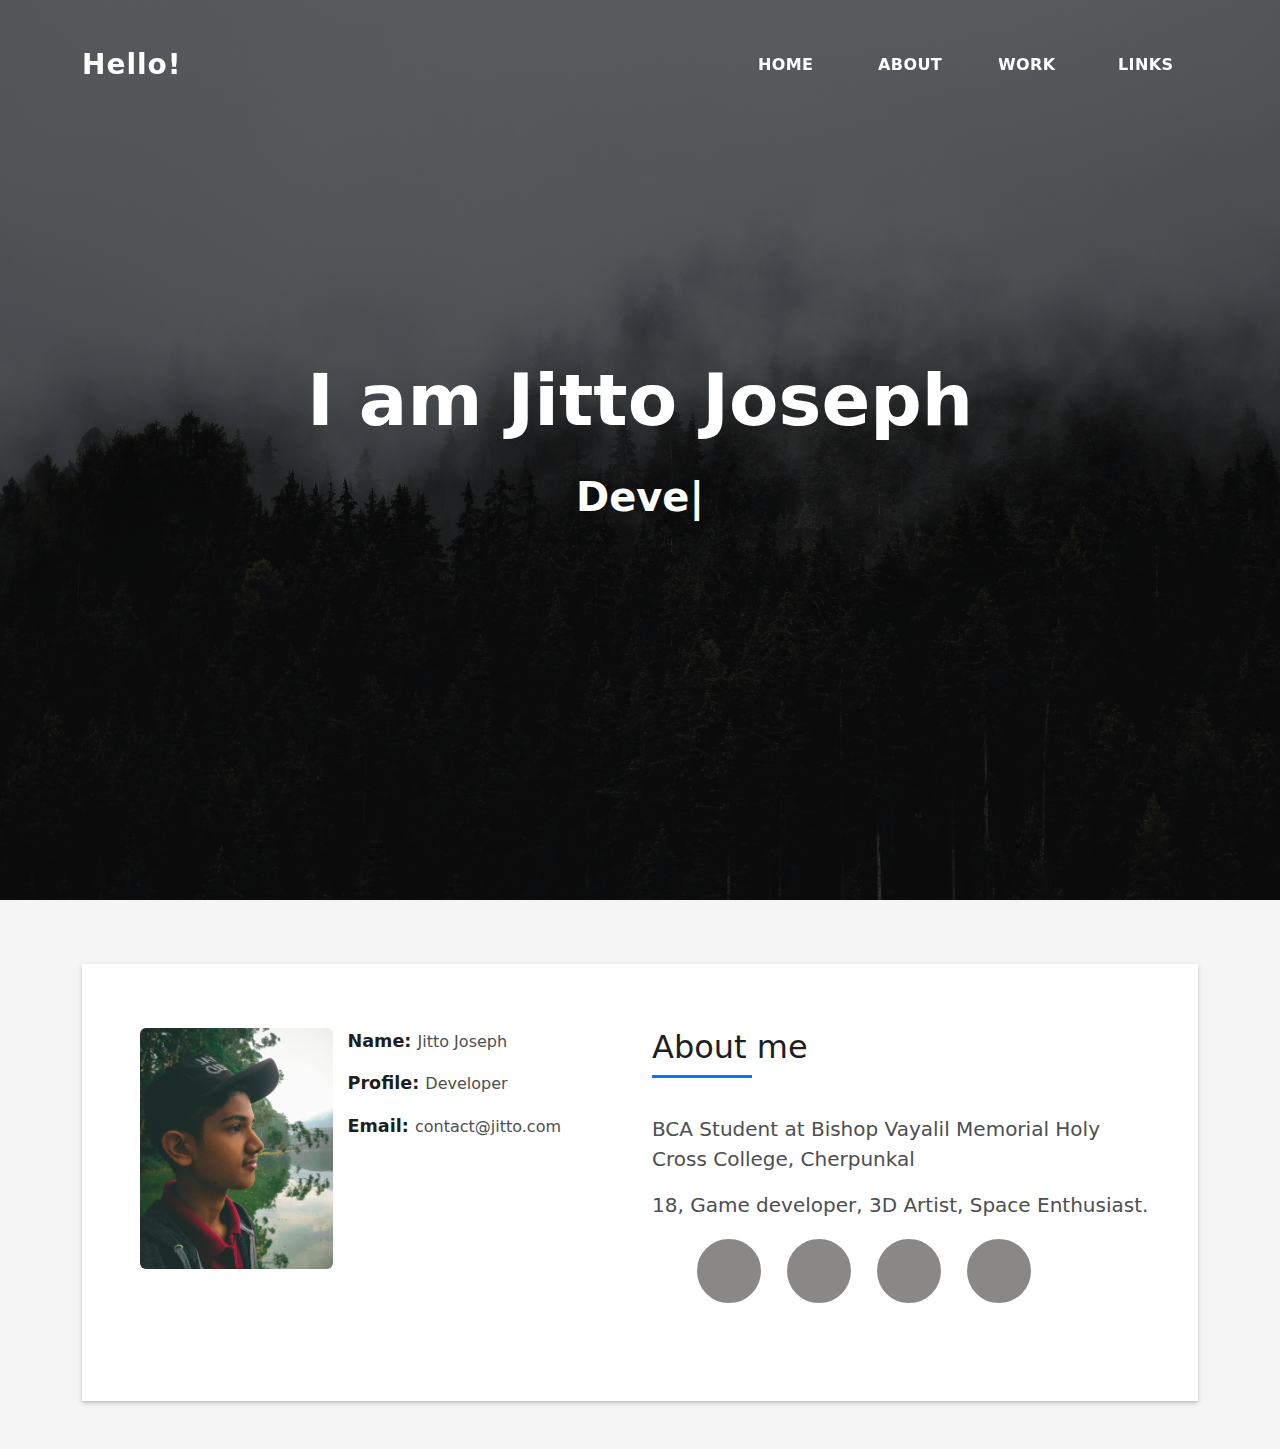
==== commit 543c445c: "Update index.html" ====
--- a/index.html
+++ b/index.html
@@ -25,7 +25,7 @@
 
       <nav id="navbar" class="navbar">
         <ul>
-          <li><a class="nav-link scrollto active" href="#hero">Home</a></li>
+          <li><a class="nav-link scrollto active" href="https://www.jittotech.com/">Home</a></li>
           <li><a class="nav-link scrollto" href="#about">About</a></li>
 
           <li><a class="nav-link scrollto " href="#work">Work</a></li>
@@ -125,4 +125,4 @@
 
 </body>
 
-</html>+</html>
--- a/assets/css/style.css
+++ b/assets/css/style.css
@@ -64,7 +64,7 @@
 }
 
 ul li:nth-child(1) a:before{
-  background: #3b5999;
+  background: #E1306C;
 }
 
 ul li:nth-child(2) a:before{
